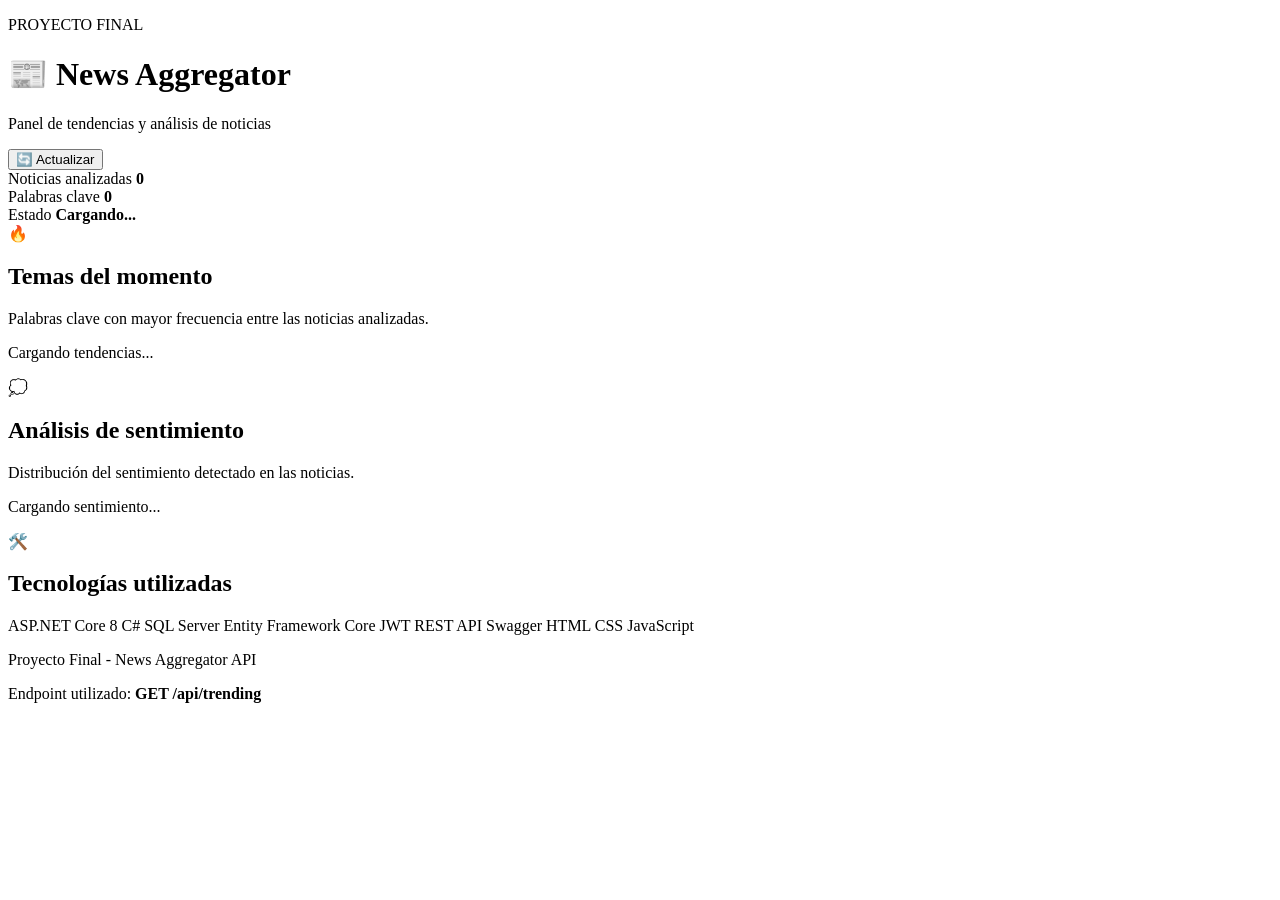
==== Proyecto_Final/Proyecto_Final/wwwroot/index.html @ 631c3162 "Implementar widget de tendencias" ====
﻿<!DOCTYPE html>
<html lang="es">
<head>
    <meta charset="UTF-8">
    <meta name="viewport" content="width=device-width, initial-scale=1.0">

    <title>Proyecto Final - Tendencias</title>

    <link rel="stylesheet" href="/css/style.css">
</head>

<body>

    <main class="container">

        <header class="header">
            <div>
                <p class="eyebrow">PROYECTO FINAL</p>
                <h1>📰 News Aggregator</h1>
                <p>Panel de tendencias y análisis de noticias</p>
            </div>

            <button id="refreshButton" class="refresh-button">
                🔄 Actualizar
            </button>
        </header>

        <section class="summary-grid">

            <div class="summary-card">
                <span class="summary-title">Noticias analizadas</span>
                <strong id="totalItems">0</strong>
            </div>

            <div class="summary-card">
                <span class="summary-title">Palabras clave</span>
                <strong id="totalKeywords">0</strong>
            </div>

            <div class="summary-card">
                <span class="summary-title">Estado</span>
                <strong id="status">Cargando...</strong>
            </div>

        </section>

        <section class="dashboard">

            <div class="card">
                <div class="card-title">
                    <div>
                        <span class="icon">🔥</span>
                        <h2>Temas del momento</h2>
                    </div>
                </div>

                <p class="description">
                    Palabras clave con mayor frecuencia entre las noticias analizadas.
                </p>

                <div id="keywordsContainer">
                    <p class="loading">Cargando tendencias...</p>
                </div>
            </div>

            <div class="card">
                <div class="card-title">
                    <div>
                        <span class="icon">💭</span>
                        <h2>Análisis de sentimiento</h2>
                    </div>
                </div>

                <p class="description">
                    Distribución del sentimiento detectado en las noticias.
                </p>

                <div id="sentimentContainer">
                    <p class="loading">Cargando sentimiento...</p>
                </div>
            </div>

        </section>

        <section class="card technologies">

            <div class="card-title">
                <div>
                    <span class="icon">🛠️</span>
                    <h2>Tecnologías utilizadas</h2>
                </div>
            </div>

            <div class="tech-list">
                <span>ASP.NET Core 8</span>
                <span>C#</span>
                <span>SQL Server</span>
                <span>Entity Framework Core</span>
                <span>JWT</span>
                <span>REST API</span>
                <span>Swagger</span>
                <span>HTML</span>
                <span>CSS</span>
                <span>JavaScript</span>
            </div>

        </section>

        <footer>
            <p>Proyecto Final - News Aggregator API</p>
            <p>Endpoint utilizado: <strong>GET /api/trending</strong></p>
        </footer>

    </main>

    <script src="/js/trending.js"></script>

</body>
</html>
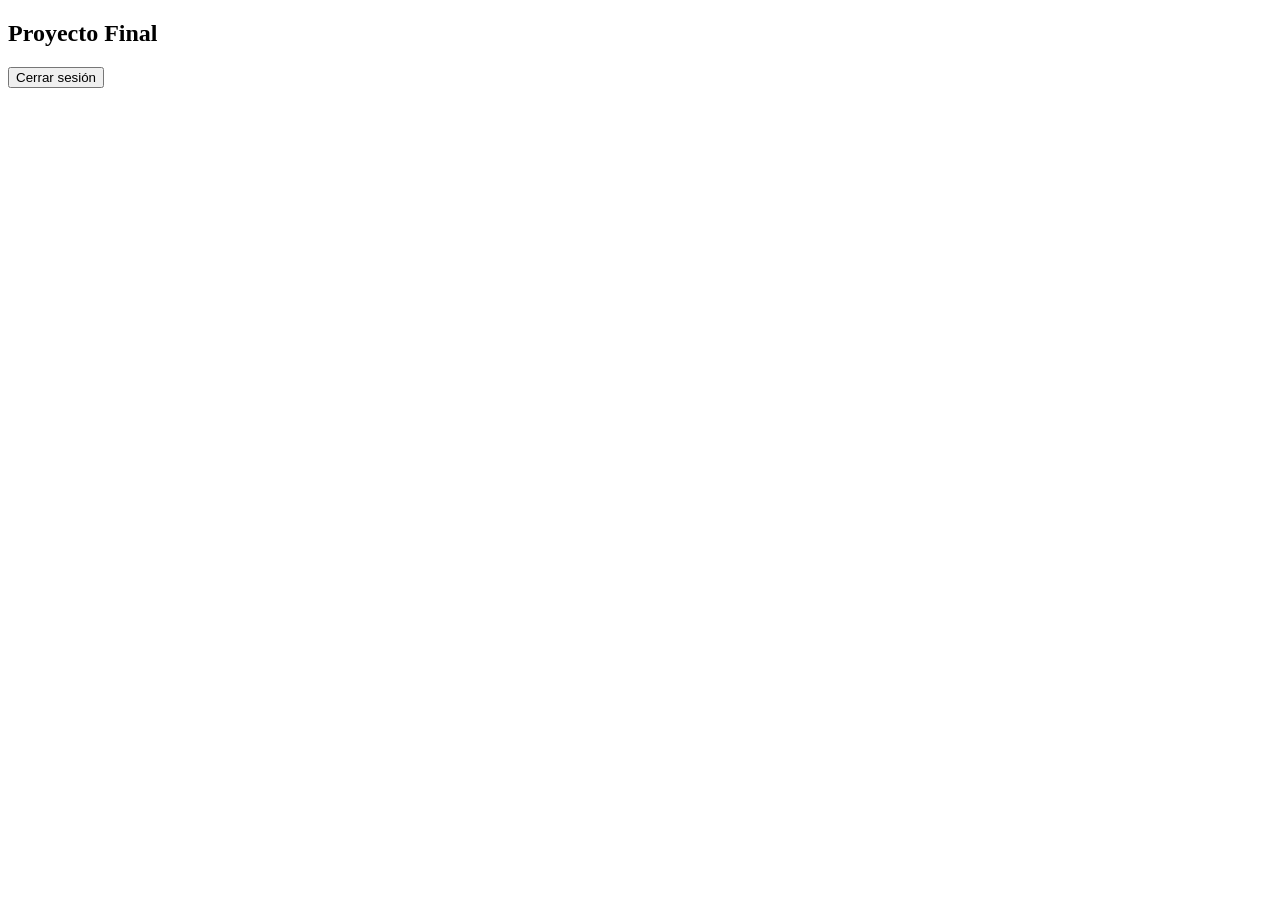
==== commit 03cb1355: "parte lucas Login + Landing Page" ====
--- a/Proyecto_Final/Proyecto_Final/wwwroot/index.html
+++ b/Proyecto_Final/Proyecto_Final/wwwroot/index.html
@@ -1,119 +1,68 @@
 ﻿<!DOCTYPE html>
 <html lang="es">
+
 <head>
-    <meta charset="UTF-8">
-    <meta name="viewport" content="width=device-width, initial-scale=1.0">
 
-    <title>Proyecto Final - Tendencias</title>
+<meta charset="UTF-8">
 
-    <link rel="stylesheet" href="/css/style.css">
+<meta name="viewport" content="width=device-width,initial-scale=1.0">
+
+<title>Noticias</title>
+
+<link rel="stylesheet" href="css/styles.css">
+
 </head>
 
 <body>
 
-    <main class="container">
+<header>
 
-        <header class="header">
-            <div>
-                <p class="eyebrow">PROYECTO FINAL</p>
-                <h1>📰 News Aggregator</h1>
-                <p>Panel de tendencias y análisis de noticias</p>
-            </div>
+<nav>
 
-            <button id="refreshButton" class="refresh-button">
-                🔄 Actualizar
-            </button>
-        </header>
+<h1>Proyecto Final</h1>
 
-        <section class="summary-grid">
+<div>
 
-            <div class="summary-card">
-                <span class="summary-title">Noticias analizadas</span>
-                <strong id="totalItems">0</strong>
-            </div>
+<span id="usuario"></span>
 
-            <div class="summary-card">
-                <span class="summary-title">Palabras clave</span>
-                <strong id="totalKeywords">0</strong>
-            </div>
+<button id="logout">
 
-            <div class="summary-card">
-                <span class="summary-title">Estado</span>
-                <strong id="status">Cargando...</strong>
-            </div>
+Cerrar sesión
 
-        </section>
+</button>
 
-        <section class="dashboard">
+</div>
 
-            <div class="card">
-                <div class="card-title">
-                    <div>
-                        <span class="icon">🔥</span>
-                        <h2>Temas del momento</h2>
-                    </div>
-                </div>
+</nav>
 
-                <p class="description">
-                    Palabras clave con mayor frecuencia entre las noticias analizadas.
-                </p>
+</header>
 
-                <div id="keywordsContainer">
-                    <p class="loading">Cargando tendencias...</p>
-                </div>
-            </div>
+<div id="adminPanel" style="display:none;">
 
-            <div class="card">
-                <div class="card-title">
-                    <div>
-                        <span class="icon">💭</span>
-                        <h2>Análisis de sentimiento</h2>
-                    </div>
-                </div>
+<h2>Agregar Fuente</h2>
 
-                <p class="description">
-                    Distribución del sentimiento detectado en las noticias.
-                </p>
+<input id="sourceName" placeholder="Nombre">
 
-                <div id="sentimentContainer">
-                    <p class="loading">Cargando sentimiento...</p>
-                </div>
-            </div>
+<input id="sourceUrl" placeholder="URL">
 
-        </section>
+<input id="sourceDescription" placeholder="Descripción">
 
-        <section class="card technologies">
+<input id="componentType" placeholder="Component Type">
 
-            <div class="card-title">
-                <div>
-                    <span class="icon">🛠️</span>
-                    <h2>Tecnologías utilizadas</h2>
-                </div>
-            </div>
+<label>
 
-            <div class="tech-list">
-                <span>ASP.NET Core 8</span>
-                <span>C#</span>
-                <span>SQL Server</span>
-                <span>Entity Framework Core</span>
-                <span>JWT</span>
-                <span>REST API</span>
-                <span>Swagger</span>
-                <span>HTML</span>
-                <span>CSS</span>
-                <span>JavaScript</span>
-            </div>
+<input type="checkbox" id="requiresSecret">
 
-        </section>
+Requiere Secret
 
-        <footer>
-            <p>Proyecto Final - News Aggregator API</p>
-            <p>Endpoint utilizado: <strong>GET /api/trending</strong></p>
-        </footer>
+</label>
 
-    </main>
+<input id="secretKeyName" placeholder="Secret Key Name">
 
-    <script src="/js/trending.js"></script>
+<button id="btnFuente">
 
-</body>
-</html>+Agregar Fuente
+
+</button>
+
+</div>
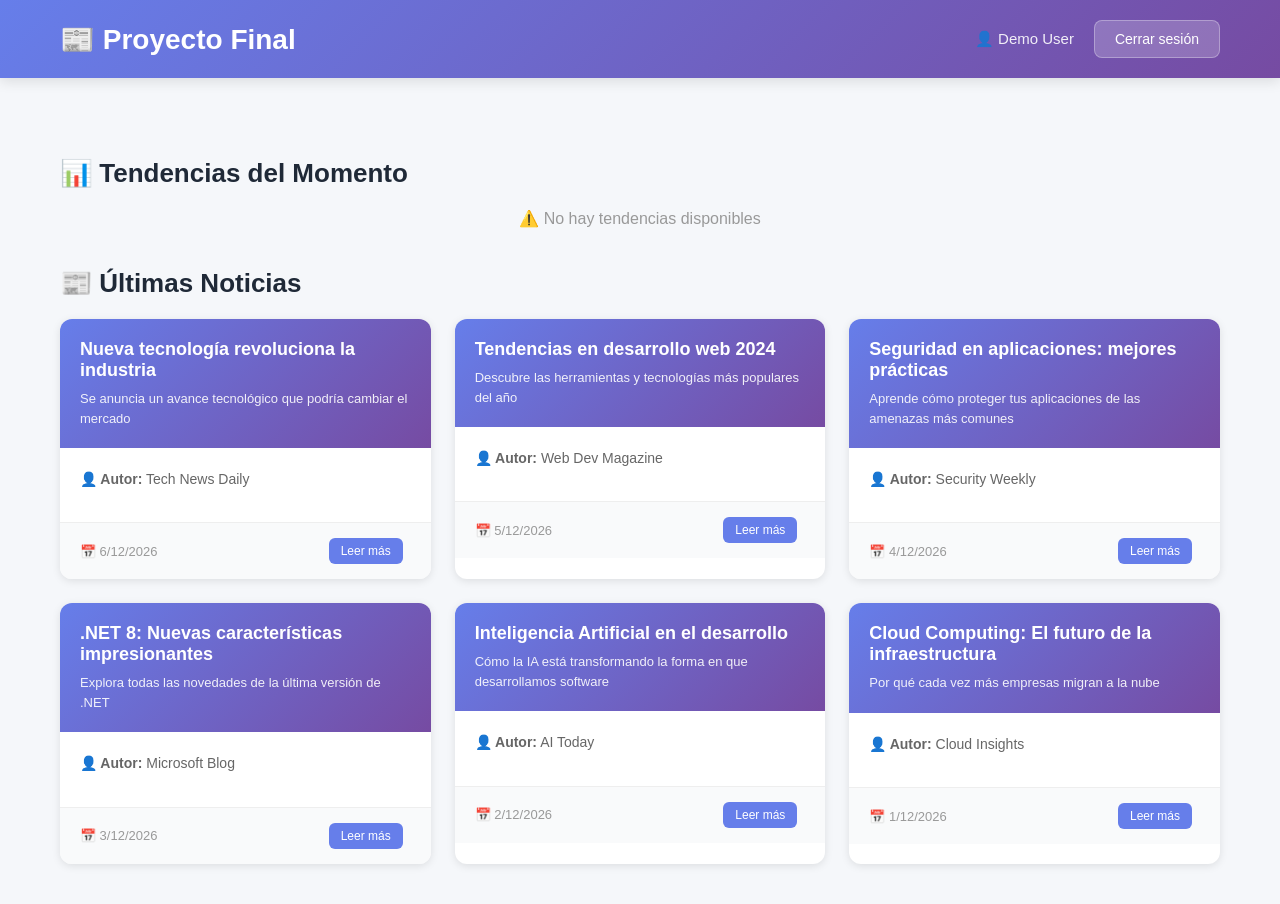
==== commit 3602bf7a: "partefinal1 Prueba2" ====
--- a/Proyecto_Final/Proyecto_Final/wwwroot/index.html
+++ b/Proyecto_Final/Proyecto_Final/wwwroot/index.html
@@ -2,67 +2,552 @@
 <html lang="es">
 
 <head>
-
-<meta charset="UTF-8">
-
-<meta name="viewport" content="width=device-width,initial-scale=1.0">
-
-<title>Noticias</title>
-
-<link rel="stylesheet" href="css/styles.css">
-
+    <meta charset="UTF-8">
+    <meta name="viewport" content="width=device-width, initial-scale=1.0">
+    <title>Noticias - Proyecto Final</title>
+    <link rel="stylesheet" href="css/styles.css">
+    <style>
+        * {
+            margin: 0;
+            padding: 0;
+            box-sizing: border-box;
+        }
+
+        body {
+            font-family: 'Segoe UI', Tahoma, Geneva, Verdana, sans-serif;
+            background: #f5f7fa;
+            color: #333;
+        }
+
+        header {
+            background: linear-gradient(135deg, #667eea 0%, #764ba2 100%);
+            color: white;
+            padding: 20px 0;
+            box-shadow: 0 4px 12px rgba(0, 0, 0, 0.1);
+            position: sticky;
+            top: 0;
+            z-index: 100;
+        }
+
+        nav {
+            max-width: 1200px;
+            margin: 0 auto;
+            display: flex;
+            justify-content: space-between;
+            align-items: center;
+            padding: 0 20px;
+        }
+
+        nav h1 {
+            font-size: 28px;
+            font-weight: 700;
+        }
+
+        nav > div {
+            display: flex;
+            align-items: center;
+            gap: 20px;
+        }
+
+        #usuario {
+            font-size: 15px;
+            opacity: 0.9;
+        }
+
+        #logout {
+            background: rgba(255, 255, 255, 0.2);
+            border: 1px solid rgba(255, 255, 255, 0.3);
+            color: white;
+            padding: 10px 20px;
+            border-radius: 8px;
+            cursor: pointer;
+            font-size: 14px;
+            transition: all 0.3s ease;
+        }
+
+        #logout:hover {
+            background: rgba(255, 255, 255, 0.3);
+        }
+
+        .container {
+            max-width: 1200px;
+            margin: 0 auto;
+            padding: 40px 20px;
+        }
+
+        .admin-section {
+            background: white;
+            padding: 30px;
+            border-radius: 12px;
+            margin-bottom: 40px;
+            box-shadow: 0 2px 8px rgba(0, 0, 0, 0.1);
+        }
+
+        .admin-section h2 {
+            margin-bottom: 20px;
+            color: #667eea;
+            font-size: 22px;
+        }
+
+        .form-group {
+            margin-bottom: 15px;
+        }
+
+        .form-group input,
+        .form-group label {
+            display: block;
+            width: 100%;
+            padding: 12px;
+            border: 1px solid #ddd;
+            border-radius: 8px;
+            font-size: 14px;
+        }
+
+        .form-group input {
+            margin-bottom: 10px;
+        }
+
+        .form-group label {
+            display: flex;
+            align-items: center;
+            gap: 10px;
+            padding: 0;
+            cursor: pointer;
+        }
+
+        .form-group input[type="checkbox"] {
+            width: auto;
+            margin: 0;
+        }
+
+        #btnFuente {
+            background: linear-gradient(135deg, #667eea 0%, #764ba2 100%);
+            color: white;
+            padding: 12px 30px;
+            border: none;
+            border-radius: 8px;
+            cursor: pointer;
+            font-size: 15px;
+            font-weight: 600;
+            transition: all 0.3s ease;
+            width: 100%;
+        }
+
+        #btnFuente:hover {
+            transform: translateY(-2px);
+            box-shadow: 0 5px 15px rgba(102, 126, 234, 0.3);
+        }
+
+        #btnConfig {
+            display: inline-block;
+            background: #667eea;
+            color: white;
+            padding: 12px 30px;
+            border-radius: 8px;
+            text-decoration: none;
+            font-weight: 600;
+            transition: all 0.3s ease;
+            margin-top: 20px;
+        }
+
+        #btnConfig:hover {
+            background: #764ba2;
+            transform: translateY(-2px);
+        }
+
+        .users-section {
+            margin-top: 30px;
+            padding-top: 30px;
+            border-top: 2px solid #eee;
+        }
+
+        .users-section h3 {
+            margin-bottom: 20px;
+            color: #1f2937;
+            font-size: 18px;
+        }
+
+        .users-dropdown {
+            display: flex;
+            gap: 10px;
+            flex-wrap: wrap;
+            align-items: center;
+        }
+
+        .users-dropdown select {
+            flex: 1;
+            min-width: 250px;
+            padding: 12px;
+            border: 2px solid #ddd;
+            border-radius: 8px;
+            font-size: 14px;
+            background: white;
+            cursor: pointer;
+            transition: all 0.3s ease;
+        }
+
+        .users-dropdown select:hover {
+            border-color: #667eea;
+        }
+
+        .users-dropdown select:focus {
+            outline: none;
+            border-color: #667eea;
+            box-shadow: 0 0 0 4px rgba(102, 126, 234, 0.1);
+        }
+
+        .users-list {
+            margin-top: 20px;
+            display: grid;
+            grid-template-columns: repeat(auto-fill, minmax(300px, 1fr));
+            gap: 15px;
+        }
+
+        .user-card {
+            background: linear-gradient(135deg, #f3f4f6 0%, #e5e7eb 100%);
+            padding: 15px;
+            border-radius: 8px;
+            border-left: 4px solid #667eea;
+            transition: all 0.3s ease;
+        }
+
+        .user-card:hover {
+            box-shadow: 0 4px 12px rgba(0, 0, 0, 0.1);
+            transform: translateY(-2px);
+        }
+
+        .user-name {
+            font-weight: 600;
+            color: #1f2937;
+            font-size: 15px;
+            margin-bottom: 5px;
+        }
+
+        .user-email {
+            color: #6b7280;
+            font-size: 13px;
+            margin-bottom: 10px;
+        }
+
+        .user-roles {
+            display: flex;
+            gap: 8px;
+            flex-wrap: wrap;
+            margin-bottom: 12px;
+        }
+
+        .role-badge {
+            display: inline-block;
+            background: #667eea;
+            color: white;
+            padding: 4px 10px;
+            border-radius: 20px;
+            font-size: 12px;
+            font-weight: 600;
+        }
+
+        .role-badge.admin {
+            background: #dc2626;
+        }
+
+        .role-badge.editor {
+            background: #f59e0b;
+        }
+
+        .role-badge.user {
+            background: #10b981;
+        }
+
+        .user-actions {
+            display: flex;
+            gap: 8px;
+        }
+
+        .btn-small {
+            flex: 1;
+            padding: 8px 12px;
+            border: none;
+            border-radius: 6px;
+            font-size: 12px;
+            font-weight: 600;
+            cursor: pointer;
+            transition: all 0.3s ease;
+        }
+
+        .btn-assign {
+            background: #10b981;
+            color: white;
+        }
+
+        .btn-assign:hover {
+            background: #059669;
+            transform: translateY(-1px);
+        }
+
+        .btn-remove {
+            background: #ef4444;
+            color: white;
+        }
+
+        .btn-remove:hover {
+            background: #dc2626;
+            transform: translateY(-1px);
+        }
+
+        hr {
+            margin: 30px 0;
+            border: none;
+            border-top: 1px solid #eee;
+        }
+
+        .items-section {
+            margin-top: 40px;
+        }
+
+        .items-section h2 {
+            margin-bottom: 20px;
+            color: #1f2937;
+            font-size: 26px;
+        }
+
+        .items-grid {
+            display: grid;
+            grid-template-columns: repeat(auto-fill, minmax(320px, 1fr));
+            gap: 24px;
+        }
+
+        .item-card {
+            background: white;
+            border-radius: 12px;
+            overflow: hidden;
+            box-shadow: 0 2px 8px rgba(0, 0, 0, 0.1);
+            transition: all 0.3s ease;
+            cursor: pointer;
+        }
+
+        .item-card:hover {
+            transform: translateY(-4px);
+            box-shadow: 0 8px 20px rgba(0, 0, 0, 0.15);
+        }
+
+        .item-header {
+            background: linear-gradient(135deg, #667eea 0%, #764ba2 100%);
+            padding: 20px;
+            color: white;
+        }
+
+        .item-header h3 {
+            font-size: 18px;
+            margin-bottom: 8px;
+        }
+
+        .item-header p {
+            font-size: 13px;
+            opacity: 0.9;
+            line-height: 1.5;
+        }
+
+        .item-body {
+            padding: 20px;
+        }
+
+        .item-body p {
+            font-size: 14px;
+            line-height: 1.6;
+            color: #666;
+            margin-bottom: 12px;
+        }
+
+        .item-footer {
+            display: flex;
+            justify-content: space-between;
+            align-items: center;
+            padding: 15px 20px;
+            border-top: 1px solid #eee;
+            background: #f9fafb;
+            font-size: 13px;
+            color: #999;
+        }
+
+        .empty-state {
+            text-align: center;
+            padding: 60px 20px;
+            color: #999;
+        }
+
+        .empty-state p {
+            font-size: 16px;
+            margin-bottom: 10px;
+        }
+
+        .back-to-login {
+            display: inline-block;
+            margin-top: 20px;
+            background: #667eea;
+            color: white;
+            padding: 10px 20px;
+            border-radius: 8px;
+            text-decoration: none;
+            font-size: 14px;
+            transition: all 0.3s ease;
+        }
+
+        .back-to-login:hover {
+            background: #764ba2;
+        }
+
+        .trending-grid {
+            display: grid;
+            grid-template-columns: repeat(auto-fill, minmax(200px, 1fr));
+            gap: 16px;
+            margin-bottom: 40px;
+        }
+
+        .trending-card {
+            background: linear-gradient(135deg, #667eea 0%, #764ba2 100%);
+            color: white;
+            padding: 20px;
+            border-radius: 12px;
+            box-shadow: 0 2px 8px rgba(0, 0, 0, 0.1);
+            transition: all 0.3s ease;
+            text-align: center;
+        }
+
+        .trending-card:hover {
+            transform: translateY(-4px);
+            box-shadow: 0 8px 20px rgba(102, 126, 234, 0.3);
+        }
+
+        .trending-keyword {
+            font-size: 18px;
+            font-weight: 700;
+            margin-bottom: 12px;
+        }
+
+        .trending-count {
+            font-size: 28px;
+            font-weight: 700;
+            margin-bottom: 8px;
+        }
+
+        .trending-sentiment {
+            font-size: 12px;
+            opacity: 0.9;
+            padding-top: 12px;
+            border-top: 1px solid rgba(255, 255, 255, 0.2);
+        }
+
+        .sentiment-positive {
+            color: #4ade80;
+        }
+
+        .sentiment-neutral {
+            color: #fbbf24;
+        }
+
+        .sentiment-negative {
+            color: #f87171;
+        }
+
+        @media (max-width: 768px) {
+            nav {
+                flex-direction: column;
+                gap: 15px;
+            }
+
+            .items-grid {
+                grid-template-columns: 1fr;
+            }
+
+            .trending-grid {
+                grid-template-columns: repeat(2, 1fr);
+            }
+
+            .admin-section {
+                padding: 20px;
+            }
+        }
+    </style>
 </head>
 
 <body>
-
-<header>
-
-<nav>
-
-<h1>Proyecto Final</h1>
-
-<div>
-
-<span id="usuario"></span>
-
-<button id="logout">
-
-Cerrar sesión
-
-</button>
-
-</div>
-
-</nav>
-
-</header>
-
-<div id="adminPanel" style="display:none;">
-
-<h2>Agregar Fuente</h2>
-
-<input id="sourceName" placeholder="Nombre">
-
-<input id="sourceUrl" placeholder="URL">
-
-<input id="sourceDescription" placeholder="Descripción">
-
-<input id="componentType" placeholder="Component Type">
-
-<label>
-
-<input type="checkbox" id="requiresSecret">
-
-Requiere Secret
-
-</label>
-
-<input id="secretKeyName" placeholder="Secret Key Name">
-
-<button id="btnFuente">
-
-Agregar Fuente
-
-</button>
-
-</div>+    <header>
+        <nav>
+            <h1>📰 Proyecto Final</h1>
+            <div>
+                <span id="usuario">👤 Demo User</span>
+                <button id="logout">Cerrar sesión</button>
+            </div>
+        </nav>
+    </header>
+
+    <div class="container">
+        <div id="adminPanel" class="admin-section" style="display: none;">
+            <h2>⚙️ Agregar Nueva Fuente</h2>
+            
+            <div class="form-group">
+                <input id="sourceName" placeholder="Nombre de la fuente" type="text">
+            </div>
+
+            <div class="form-group">
+                <input id="sourceUrl" placeholder="URL de la fuente" type="url">
+            </div>
+
+            <div class="form-group">
+                <input id="sourceDescription" placeholder="Descripción" type="text">
+            </div>
+
+            <div class="form-group">
+                <input id="componentType" placeholder="Tipo de componente" type="text">
+            </div>
+
+            <div class="form-group">
+                <label>
+                    <input type="checkbox" id="requiresSecret">
+                    Requiere Secret (API Key)
+                </label>
+            </div>
+
+            <div class="form-group">
+                <input id="secretKeyName" placeholder="Nombre de la Secret Key" type="text">
+            </div>
+
+            <button id="btnFuente">➕ Agregar Fuente</button>
+
+            <a href="config.html" id="btnConfig">⚙️ Ir a Configuración de Admin</a>
+
+            <div class="users-section">
+                <h3>👥 Gestión Rápida de Usuarios</h3>
+                <div class="users-dropdown">
+                    <select id="selectUserQuick">
+                        <option value="">-- Selecciona un usuario --</option>
+                    </select>
+                    <button id="btnRefreshUsers" style="padding: 12px 20px; background: #667eea; color: white; border: none; border-radius: 8px; cursor: pointer; font-weight: 600;">
+                        🔄 Actualizar
+                    </button>
+                </div>
+                <div id="usersList" class="users-list"></div>
+            </div>
+        </div>
+
+        <div class="items-section">
+            <h2>📊 Tendencias del Momento</h2>
+            <div id="trendingContainer" class="trending-grid"></div>
+        </div>
+
+        <div class="items-section">
+            <h2>📰 Últimas Noticias</h2>
+            <div id="itemsContainer" class="items-grid"></div>
+        </div>
+
+        <div id="backToLogin" style="display: none; text-align: center; margin-top: 40px;">
+            <a href="login.html" class="back-to-login">← Volver al Login</a>
+        </div>
+    </div>
+
+    <script src="js/api.js"></script>
+    <script src="js/auth.js"></script>
+    <script src="js/landing.js"></script>
+</body>
+
+</html>
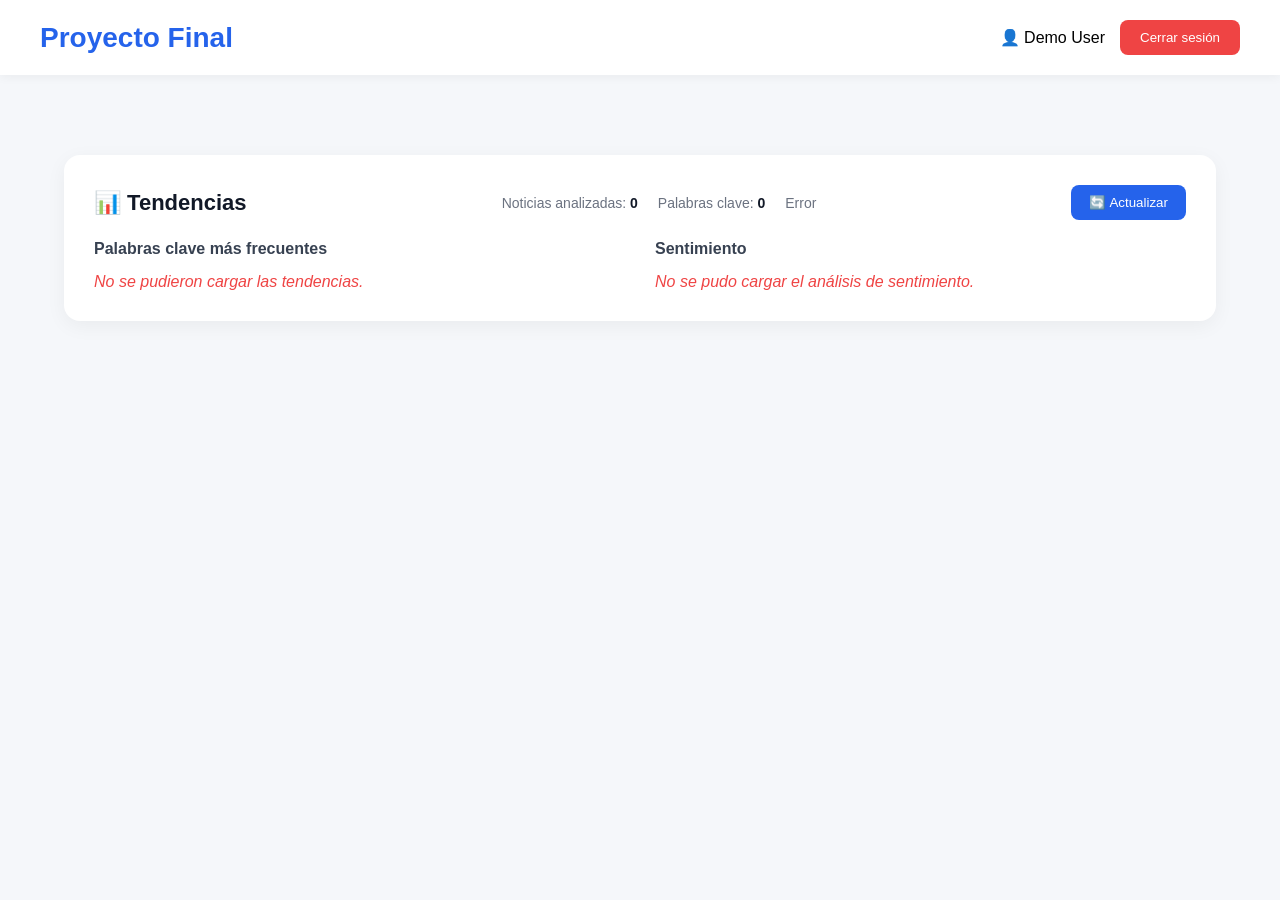
==== commit 607d8fe3: "fix: corregir bugs criticos de frontend que impedian el uso de la app - api.js apuntaba a https://lo" ====
--- a/Proyecto_Final/Proyecto_Final/wwwroot/index.html
+++ b/Proyecto_Final/Proyecto_Final/wwwroot/index.html
@@ -2,552 +2,133 @@
 <html lang="es">
 
 <head>
-    <meta charset="UTF-8">
-    <meta name="viewport" content="width=device-width, initial-scale=1.0">
-    <title>Noticias - Proyecto Final</title>
-    <link rel="stylesheet" href="css/styles.css">
-    <style>
-        * {
-            margin: 0;
-            padding: 0;
-            box-sizing: border-box;
-        }
 
-        body {
-            font-family: 'Segoe UI', Tahoma, Geneva, Verdana, sans-serif;
-            background: #f5f7fa;
-            color: #333;
-        }
+<meta charset="UTF-8">
 
-        header {
-            background: linear-gradient(135deg, #667eea 0%, #764ba2 100%);
-            color: white;
-            padding: 20px 0;
-            box-shadow: 0 4px 12px rgba(0, 0, 0, 0.1);
-            position: sticky;
-            top: 0;
-            z-index: 100;
-        }
+<meta name="viewport" content="width=device-width,initial-scale=1.0">
 
-        nav {
-            max-width: 1200px;
-            margin: 0 auto;
-            display: flex;
-            justify-content: space-between;
-            align-items: center;
-            padding: 0 20px;
-        }
+<title>Noticias</title>
 
-        nav h1 {
-            font-size: 28px;
-            font-weight: 700;
-        }
+<link rel="stylesheet" href="css/style.css">
 
-        nav > div {
-            display: flex;
-            align-items: center;
-            gap: 20px;
-        }
-
-        #usuario {
-            font-size: 15px;
-            opacity: 0.9;
-        }
-
-        #logout {
-            background: rgba(255, 255, 255, 0.2);
-            border: 1px solid rgba(255, 255, 255, 0.3);
-            color: white;
-            padding: 10px 20px;
-            border-radius: 8px;
-            cursor: pointer;
-            font-size: 14px;
-            transition: all 0.3s ease;
-        }
-
-        #logout:hover {
-            background: rgba(255, 255, 255, 0.3);
-        }
-
-        .container {
-            max-width: 1200px;
-            margin: 0 auto;
-            padding: 40px 20px;
-        }
-
-        .admin-section {
-            background: white;
-            padding: 30px;
-            border-radius: 12px;
-            margin-bottom: 40px;
-            box-shadow: 0 2px 8px rgba(0, 0, 0, 0.1);
-        }
-
-        .admin-section h2 {
-            margin-bottom: 20px;
-            color: #667eea;
-            font-size: 22px;
-        }
-
-        .form-group {
-            margin-bottom: 15px;
-        }
-
-        .form-group input,
-        .form-group label {
-            display: block;
-            width: 100%;
-            padding: 12px;
-            border: 1px solid #ddd;
-            border-radius: 8px;
-            font-size: 14px;
-        }
-
-        .form-group input {
-            margin-bottom: 10px;
-        }
-
-        .form-group label {
-            display: flex;
-            align-items: center;
-            gap: 10px;
-            padding: 0;
-            cursor: pointer;
-        }
-
-        .form-group input[type="checkbox"] {
-            width: auto;
-            margin: 0;
-        }
-
-        #btnFuente {
-            background: linear-gradient(135deg, #667eea 0%, #764ba2 100%);
-            color: white;
-            padding: 12px 30px;
-            border: none;
-            border-radius: 8px;
-            cursor: pointer;
-            font-size: 15px;
-            font-weight: 600;
-            transition: all 0.3s ease;
-            width: 100%;
-        }
-
-        #btnFuente:hover {
-            transform: translateY(-2px);
-            box-shadow: 0 5px 15px rgba(102, 126, 234, 0.3);
-        }
-
-        #btnConfig {
-            display: inline-block;
-            background: #667eea;
-            color: white;
-            padding: 12px 30px;
-            border-radius: 8px;
-            text-decoration: none;
-            font-weight: 600;
-            transition: all 0.3s ease;
-            margin-top: 20px;
-        }
-
-        #btnConfig:hover {
-            background: #764ba2;
-            transform: translateY(-2px);
-        }
-
-        .users-section {
-            margin-top: 30px;
-            padding-top: 30px;
-            border-top: 2px solid #eee;
-        }
-
-        .users-section h3 {
-            margin-bottom: 20px;
-            color: #1f2937;
-            font-size: 18px;
-        }
-
-        .users-dropdown {
-            display: flex;
-            gap: 10px;
-            flex-wrap: wrap;
-            align-items: center;
-        }
-
-        .users-dropdown select {
-            flex: 1;
-            min-width: 250px;
-            padding: 12px;
-            border: 2px solid #ddd;
-            border-radius: 8px;
-            font-size: 14px;
-            background: white;
-            cursor: pointer;
-            transition: all 0.3s ease;
-        }
-
-        .users-dropdown select:hover {
-            border-color: #667eea;
-        }
-
-        .users-dropdown select:focus {
-            outline: none;
-            border-color: #667eea;
-            box-shadow: 0 0 0 4px rgba(102, 126, 234, 0.1);
-        }
-
-        .users-list {
-            margin-top: 20px;
-            display: grid;
-            grid-template-columns: repeat(auto-fill, minmax(300px, 1fr));
-            gap: 15px;
-        }
-
-        .user-card {
-            background: linear-gradient(135deg, #f3f4f6 0%, #e5e7eb 100%);
-            padding: 15px;
-            border-radius: 8px;
-            border-left: 4px solid #667eea;
-            transition: all 0.3s ease;
-        }
-
-        .user-card:hover {
-            box-shadow: 0 4px 12px rgba(0, 0, 0, 0.1);
-            transform: translateY(-2px);
-        }
-
-        .user-name {
-            font-weight: 600;
-            color: #1f2937;
-            font-size: 15px;
-            margin-bottom: 5px;
-        }
-
-        .user-email {
-            color: #6b7280;
-            font-size: 13px;
-            margin-bottom: 10px;
-        }
-
-        .user-roles {
-            display: flex;
-            gap: 8px;
-            flex-wrap: wrap;
-            margin-bottom: 12px;
-        }
-
-        .role-badge {
-            display: inline-block;
-            background: #667eea;
-            color: white;
-            padding: 4px 10px;
-            border-radius: 20px;
-            font-size: 12px;
-            font-weight: 600;
-        }
-
-        .role-badge.admin {
-            background: #dc2626;
-        }
-
-        .role-badge.editor {
-            background: #f59e0b;
-        }
-
-        .role-badge.user {
-            background: #10b981;
-        }
-
-        .user-actions {
-            display: flex;
-            gap: 8px;
-        }
-
-        .btn-small {
-            flex: 1;
-            padding: 8px 12px;
-            border: none;
-            border-radius: 6px;
-            font-size: 12px;
-            font-weight: 600;
-            cursor: pointer;
-            transition: all 0.3s ease;
-        }
-
-        .btn-assign {
-            background: #10b981;
-            color: white;
-        }
-
-        .btn-assign:hover {
-            background: #059669;
-            transform: translateY(-1px);
-        }
-
-        .btn-remove {
-            background: #ef4444;
-            color: white;
-        }
-
-        .btn-remove:hover {
-            background: #dc2626;
-            transform: translateY(-1px);
-        }
-
-        hr {
-            margin: 30px 0;
-            border: none;
-            border-top: 1px solid #eee;
-        }
-
-        .items-section {
-            margin-top: 40px;
-        }
-
-        .items-section h2 {
-            margin-bottom: 20px;
-            color: #1f2937;
-            font-size: 26px;
-        }
-
-        .items-grid {
-            display: grid;
-            grid-template-columns: repeat(auto-fill, minmax(320px, 1fr));
-            gap: 24px;
-        }
-
-        .item-card {
-            background: white;
-            border-radius: 12px;
-            overflow: hidden;
-            box-shadow: 0 2px 8px rgba(0, 0, 0, 0.1);
-            transition: all 0.3s ease;
-            cursor: pointer;
-        }
-
-        .item-card:hover {
-            transform: translateY(-4px);
-            box-shadow: 0 8px 20px rgba(0, 0, 0, 0.15);
-        }
-
-        .item-header {
-            background: linear-gradient(135deg, #667eea 0%, #764ba2 100%);
-            padding: 20px;
-            color: white;
-        }
-
-        .item-header h3 {
-            font-size: 18px;
-            margin-bottom: 8px;
-        }
-
-        .item-header p {
-            font-size: 13px;
-            opacity: 0.9;
-            line-height: 1.5;
-        }
-
-        .item-body {
-            padding: 20px;
-        }
-
-        .item-body p {
-            font-size: 14px;
-            line-height: 1.6;
-            color: #666;
-            margin-bottom: 12px;
-        }
-
-        .item-footer {
-            display: flex;
-            justify-content: space-between;
-            align-items: center;
-            padding: 15px 20px;
-            border-top: 1px solid #eee;
-            background: #f9fafb;
-            font-size: 13px;
-            color: #999;
-        }
-
-        .empty-state {
-            text-align: center;
-            padding: 60px 20px;
-            color: #999;
-        }
-
-        .empty-state p {
-            font-size: 16px;
-            margin-bottom: 10px;
-        }
-
-        .back-to-login {
-            display: inline-block;
-            margin-top: 20px;
-            background: #667eea;
-            color: white;
-            padding: 10px 20px;
-            border-radius: 8px;
-            text-decoration: none;
-            font-size: 14px;
-            transition: all 0.3s ease;
-        }
-
-        .back-to-login:hover {
-            background: #764ba2;
-        }
-
-        .trending-grid {
-            display: grid;
-            grid-template-columns: repeat(auto-fill, minmax(200px, 1fr));
-            gap: 16px;
-            margin-bottom: 40px;
-        }
-
-        .trending-card {
-            background: linear-gradient(135deg, #667eea 0%, #764ba2 100%);
-            color: white;
-            padding: 20px;
-            border-radius: 12px;
-            box-shadow: 0 2px 8px rgba(0, 0, 0, 0.1);
-            transition: all 0.3s ease;
-            text-align: center;
-        }
-
-        .trending-card:hover {
-            transform: translateY(-4px);
-            box-shadow: 0 8px 20px rgba(102, 126, 234, 0.3);
-        }
-
-        .trending-keyword {
-            font-size: 18px;
-            font-weight: 700;
-            margin-bottom: 12px;
-        }
-
-        .trending-count {
-            font-size: 28px;
-            font-weight: 700;
-            margin-bottom: 8px;
-        }
-
-        .trending-sentiment {
-            font-size: 12px;
-            opacity: 0.9;
-            padding-top: 12px;
-            border-top: 1px solid rgba(255, 255, 255, 0.2);
-        }
-
-        .sentiment-positive {
-            color: #4ade80;
-        }
-
-        .sentiment-neutral {
-            color: #fbbf24;
-        }
-
-        .sentiment-negative {
-            color: #f87171;
-        }
-
-        @media (max-width: 768px) {
-            nav {
-                flex-direction: column;
-                gap: 15px;
-            }
-
-            .items-grid {
-                grid-template-columns: 1fr;
-            }
-
-            .trending-grid {
-                grid-template-columns: repeat(2, 1fr);
-            }
-
-            .admin-section {
-                padding: 20px;
-            }
-        }
-    </style>
 </head>
 
 <body>
-    <header>
-        <nav>
-            <h1>📰 Proyecto Final</h1>
-            <div>
-                <span id="usuario">👤 Demo User</span>
-                <button id="logout">Cerrar sesión</button>
-            </div>
-        </nav>
-    </header>
 
-    <div class="container">
-        <div id="adminPanel" class="admin-section" style="display: none;">
-            <h2>⚙️ Agregar Nueva Fuente</h2>
-            
-            <div class="form-group">
-                <input id="sourceName" placeholder="Nombre de la fuente" type="text">
-            </div>
+<header>
 
-            <div class="form-group">
-                <input id="sourceUrl" placeholder="URL de la fuente" type="url">
-            </div>
+<nav>
 
-            <div class="form-group">
-                <input id="sourceDescription" placeholder="Descripción" type="text">
-            </div>
+<h1>Proyecto Final</h1>
 
-            <div class="form-group">
-                <input id="componentType" placeholder="Tipo de componente" type="text">
-            </div>
+<div>
 
-            <div class="form-group">
-                <label>
-                    <input type="checkbox" id="requiresSecret">
-                    Requiere Secret (API Key)
-                </label>
-            </div>
+<span id="usuario"></span>
 
-            <div class="form-group">
-                <input id="secretKeyName" placeholder="Nombre de la Secret Key" type="text">
-            </div>
+<button id="logout">
 
-            <button id="btnFuente">➕ Agregar Fuente</button>
+Cerrar sesión
 
-            <a href="config.html" id="btnConfig">⚙️ Ir a Configuración de Admin</a>
+</button>
 
-            <div class="users-section">
-                <h3>👥 Gestión Rápida de Usuarios</h3>
-                <div class="users-dropdown">
-                    <select id="selectUserQuick">
-                        <option value="">-- Selecciona un usuario --</option>
-                    </select>
-                    <button id="btnRefreshUsers" style="padding: 12px 20px; background: #667eea; color: white; border: none; border-radius: 8px; cursor: pointer; font-weight: 600;">
-                        🔄 Actualizar
-                    </button>
-                </div>
-                <div id="usersList" class="users-list"></div>
-            </div>
-        </div>
+</div>
 
-        <div class="items-section">
-            <h2>📊 Tendencias del Momento</h2>
-            <div id="trendingContainer" class="trending-grid"></div>
-        </div>
+</nav>
 
-        <div class="items-section">
-            <h2>📰 Últimas Noticias</h2>
-            <div id="itemsContainer" class="items-grid"></div>
-        </div>
+</header>
 
-        <div id="backToLogin" style="display: none; text-align: center; margin-top: 40px;">
-            <a href="login.html" class="back-to-login">← Volver al Login</a>
-        </div>
-    </div>
+<div id="adminPanel" style="display:none;">
 
-    <script src="js/api.js"></script>
-    <script src="js/auth.js"></script>
-    <script src="js/landing.js"></script>
+<h2>Agregar Fuente</h2>
+
+<input id="sourceName" placeholder="Nombre">
+
+<input id="sourceUrl" placeholder="URL">
+
+<input id="sourceDescription" placeholder="Descripción">
+
+<input id="componentType" placeholder="Component Type">
+
+<label>
+
+<input type="checkbox" id="requiresSecret">
+
+Requiere Secret
+
+</label>
+
+<input id="secretKeyName" placeholder="Secret Key Name">
+
+<button id="btnFuente">
+
+Agregar Fuente
+
+</button>
+
+<hr>
+
+<a href="config.html" id="btnConfig" style="display:none; margin-top:20px;">
+
+⚙️ Ir a Configuración de Admin
+
+</a>
+
+</div>
+
+<div id="items">
+
+</div>
+
+<section id="trendingSection">
+
+<div class="trending-header">
+
+<h2>📊 Tendencias</h2>
+
+<div class="trending-stats">
+
+<span>Noticias analizadas: <strong id="totalItems">0</strong></span>
+
+<span>Palabras clave: <strong id="totalKeywords">0</strong></span>
+
+<span id="status">Cargando...</span>
+
+</div>
+
+<button id="refreshButton">🔄 Actualizar</button>
+
+</div>
+
+<div class="trending-grid">
+
+<div>
+
+<h3>Palabras clave más frecuentes</h3>
+
+<div id="keywordsContainer"></div>
+
+</div>
+
+<div>
+
+<h3>Sentimiento</h3>
+
+<div id="sentimentContainer"></div>
+
+</div>
+
+</div>
+
+</section>
+
+<script src="js/api.js"></script>
+
+<script src="js/auth.js"></script>
+
+<script src="js/landing.js"></script>
+
+<script src="js/trending.js"></script>
+
 </body>
 
-</html>+</html>
--- a/Proyecto_Final/Proyecto_Final/wwwroot/css/style.css
+++ b/Proyecto_Final/Proyecto_Final/wwwroot/css/style.css
@@ -0,0 +1,266 @@
+﻿*{
+    margin:0;
+    padding:0;
+    box-sizing:border-box;
+    font-family:Segoe UI,Tahoma,Geneva,Verdana,sans-serif;
+}
+
+body{
+    background:#f5f7fa;
+}
+
+header{
+    background:white;
+    padding:20px 40px;
+    box-shadow:0 2px 10px rgba(0,0,0,.05);
+    position:sticky;
+    top:0;
+    z-index:100;
+}
+
+nav{
+    display:flex;
+    justify-content:space-between;
+    align-items:center;
+}
+
+nav h1{
+    color:#2563eb;
+    font-size:28px;
+}
+
+nav div{
+    display:flex;
+    align-items:center;
+    gap:15px;
+}
+
+nav button{
+    padding:10px 20px;
+    background:#ef4444;
+    color:white;
+    border:none;
+    border-radius:8px;
+    cursor:pointer;
+}
+
+nav button:hover{
+    background:#dc2626;
+}
+
+#adminPanel{
+    width:90%;
+    max-width:1200px;
+    margin:30px auto;
+    background:white;
+    border-radius:16px;
+    padding:30px;
+    box-shadow:0 5px 20px rgba(0,0,0,.05);
+}
+
+#adminPanel h2{
+    margin-bottom:20px;
+}
+
+#adminPanel input{
+    width:100%;
+    padding:12px;
+    margin-bottom:15px;
+    border:1px solid #ddd;
+    border-radius:8px;
+}
+
+#adminPanel button{
+    background:#2563eb;
+    color:white;
+    border:none;
+    padding:12px 20px;
+    border-radius:8px;
+    cursor:pointer;
+}
+
+#items{
+    width:90%;
+    max-width:1300px;
+    margin:40px auto;
+    display:grid;
+    grid-template-columns:repeat(auto-fill,minmax(340px,1fr));
+    gap:25px;
+}
+
+.card{
+    background:white;
+    border-radius:18px;
+    overflow:hidden;
+    box-shadow:0 6px 20px rgba(0,0,0,.08);
+    transition:.3s;
+}
+
+.card:hover{
+    transform:translateY(-6px);
+}
+
+.card img{
+    width:100%;
+    height:220px;
+    object-fit:cover;
+}
+
+.card h2{
+    padding:18px;
+    font-size:22px;
+    color:#111827;
+}
+
+.card p{
+    padding:0 18px 18px;
+    color:#6b7280;
+    line-height:1.6;
+}
+
+.card small{
+    display:block;
+    padding:0 18px 18px;
+    color:#9ca3af;
+}
+
+.buttons{
+    display:flex;
+    justify-content:space-between;
+    padding:20px;
+}
+
+.read{
+
+    background:#2563eb;
+    color:white;
+    border:none;
+    padding:10px 18px;
+    border-radius:8px;
+    cursor:pointer;
+
+}
+
+.save{
+
+    background:#10b981;
+    color:white;
+    border:none;
+    padding:10px 18px;
+    border-radius:8px;
+    cursor:pointer;
+
+}
+
+.read:hover{
+
+    background:#1d4ed8;
+
+}
+
+.save:hover{
+
+    background:#059669;
+
+}
+
+#trendingSection{
+    width:90%;
+    max-width:1200px;
+    margin:10px auto 40px;
+    background:white;
+    border-radius:16px;
+    padding:30px;
+    box-shadow:0 5px 20px rgba(0,0,0,.05);
+}
+
+.trending-header{
+    display:flex;
+    flex-wrap:wrap;
+    align-items:center;
+    justify-content:space-between;
+    gap:15px;
+    margin-bottom:20px;
+}
+
+.trending-header h2{
+    color:#111827;
+    font-size:22px;
+}
+
+.trending-stats{
+    display:flex;
+    flex-wrap:wrap;
+    gap:20px;
+    color:#6b7280;
+    font-size:14px;
+}
+
+.trending-stats strong{
+    color:#111827;
+}
+
+#refreshButton{
+    background:#2563eb;
+    color:white;
+    border:none;
+    padding:10px 18px;
+    border-radius:8px;
+    cursor:pointer;
+}
+
+#refreshButton:hover{
+    background:#1d4ed8;
+}
+
+.trending-grid{
+    display:grid;
+    grid-template-columns:repeat(auto-fit,minmax(280px,1fr));
+    gap:30px;
+}
+
+.trending-grid h3{
+    font-size:16px;
+    color:#374151;
+    margin-bottom:15px;
+}
+
+.keyword, .sentiment{
+    margin-bottom:14px;
+}
+
+.keyword-header, .sentiment-header{
+    display:flex;
+    justify-content:space-between;
+    font-size:14px;
+    color:#374151;
+    margin-bottom:6px;
+}
+
+.bar-container, .sentiment-bar{
+    background:#e5e7eb;
+    border-radius:8px;
+    height:10px;
+    overflow:hidden;
+}
+
+.bar{
+    height:100%;
+    background:#2563eb;
+    border-radius:8px;
+}
+
+.sentiment-fill{
+    height:100%;
+    background:#10b981;
+    border-radius:8px;
+}
+
+.loading, .error{
+    color:#9ca3af;
+    font-style:italic;
+}
+
+.error{
+    color:#ef4444;
+}
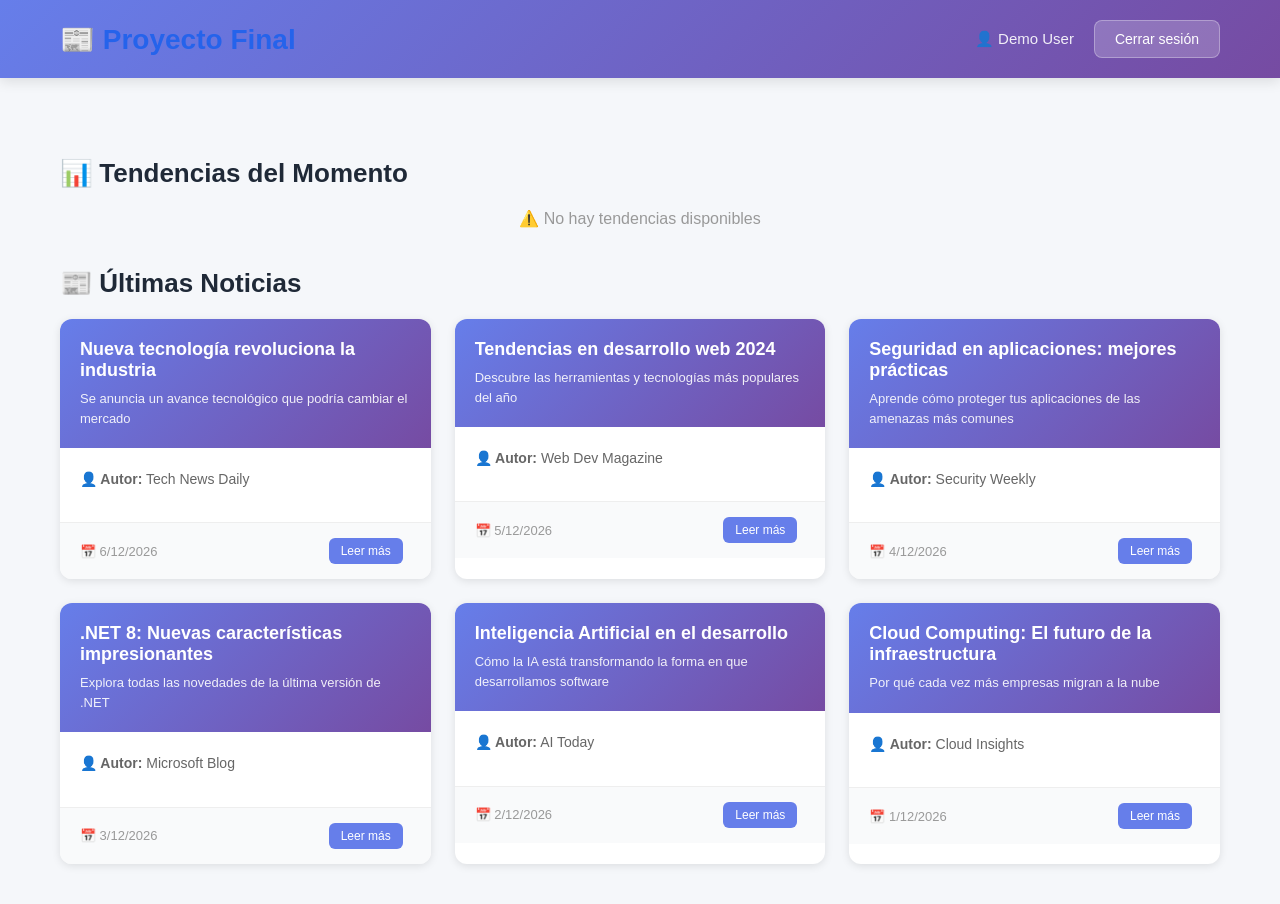
==== commit f855d4f3: "Merge remote-tracking branch 'origin/main': integrar rediseño de Jostin con bug fixes Jostin subio u" ====
--- a/Proyecto_Final/Proyecto_Final/wwwroot/index.html
+++ b/Proyecto_Final/Proyecto_Final/wwwroot/index.html
@@ -2,133 +2,552 @@
 <html lang="es">
 
 <head>
-
-<meta charset="UTF-8">
-
-<meta name="viewport" content="width=device-width,initial-scale=1.0">
-
-<title>Noticias</title>
-
-<link rel="stylesheet" href="css/style.css">
-
+    <meta charset="UTF-8">
+    <meta name="viewport" content="width=device-width, initial-scale=1.0">
+    <title>Noticias - Proyecto Final</title>
+    <link rel="stylesheet" href="css/style.css">
+    <style>
+        * {
+            margin: 0;
+            padding: 0;
+            box-sizing: border-box;
+        }
+
+        body {
+            font-family: 'Segoe UI', Tahoma, Geneva, Verdana, sans-serif;
+            background: #f5f7fa;
+            color: #333;
+        }
+
+        header {
+            background: linear-gradient(135deg, #667eea 0%, #764ba2 100%);
+            color: white;
+            padding: 20px 0;
+            box-shadow: 0 4px 12px rgba(0, 0, 0, 0.1);
+            position: sticky;
+            top: 0;
+            z-index: 100;
+        }
+
+        nav {
+            max-width: 1200px;
+            margin: 0 auto;
+            display: flex;
+            justify-content: space-between;
+            align-items: center;
+            padding: 0 20px;
+        }
+
+        nav h1 {
+            font-size: 28px;
+            font-weight: 700;
+        }
+
+        nav > div {
+            display: flex;
+            align-items: center;
+            gap: 20px;
+        }
+
+        #usuario {
+            font-size: 15px;
+            opacity: 0.9;
+        }
+
+        #logout {
+            background: rgba(255, 255, 255, 0.2);
+            border: 1px solid rgba(255, 255, 255, 0.3);
+            color: white;
+            padding: 10px 20px;
+            border-radius: 8px;
+            cursor: pointer;
+            font-size: 14px;
+            transition: all 0.3s ease;
+        }
+
+        #logout:hover {
+            background: rgba(255, 255, 255, 0.3);
+        }
+
+        .container {
+            max-width: 1200px;
+            margin: 0 auto;
+            padding: 40px 20px;
+        }
+
+        .admin-section {
+            background: white;
+            padding: 30px;
+            border-radius: 12px;
+            margin-bottom: 40px;
+            box-shadow: 0 2px 8px rgba(0, 0, 0, 0.1);
+        }
+
+        .admin-section h2 {
+            margin-bottom: 20px;
+            color: #667eea;
+            font-size: 22px;
+        }
+
+        .form-group {
+            margin-bottom: 15px;
+        }
+
+        .form-group input,
+        .form-group label {
+            display: block;
+            width: 100%;
+            padding: 12px;
+            border: 1px solid #ddd;
+            border-radius: 8px;
+            font-size: 14px;
+        }
+
+        .form-group input {
+            margin-bottom: 10px;
+        }
+
+        .form-group label {
+            display: flex;
+            align-items: center;
+            gap: 10px;
+            padding: 0;
+            cursor: pointer;
+        }
+
+        .form-group input[type="checkbox"] {
+            width: auto;
+            margin: 0;
+        }
+
+        #btnFuente {
+            background: linear-gradient(135deg, #667eea 0%, #764ba2 100%);
+            color: white;
+            padding: 12px 30px;
+            border: none;
+            border-radius: 8px;
+            cursor: pointer;
+            font-size: 15px;
+            font-weight: 600;
+            transition: all 0.3s ease;
+            width: 100%;
+        }
+
+        #btnFuente:hover {
+            transform: translateY(-2px);
+            box-shadow: 0 5px 15px rgba(102, 126, 234, 0.3);
+        }
+
+        #btnConfig {
+            display: inline-block;
+            background: #667eea;
+            color: white;
+            padding: 12px 30px;
+            border-radius: 8px;
+            text-decoration: none;
+            font-weight: 600;
+            transition: all 0.3s ease;
+            margin-top: 20px;
+        }
+
+        #btnConfig:hover {
+            background: #764ba2;
+            transform: translateY(-2px);
+        }
+
+        .users-section {
+            margin-top: 30px;
+            padding-top: 30px;
+            border-top: 2px solid #eee;
+        }
+
+        .users-section h3 {
+            margin-bottom: 20px;
+            color: #1f2937;
+            font-size: 18px;
+        }
+
+        .users-dropdown {
+            display: flex;
+            gap: 10px;
+            flex-wrap: wrap;
+            align-items: center;
+        }
+
+        .users-dropdown select {
+            flex: 1;
+            min-width: 250px;
+            padding: 12px;
+            border: 2px solid #ddd;
+            border-radius: 8px;
+            font-size: 14px;
+            background: white;
+            cursor: pointer;
+            transition: all 0.3s ease;
+        }
+
+        .users-dropdown select:hover {
+            border-color: #667eea;
+        }
+
+        .users-dropdown select:focus {
+            outline: none;
+            border-color: #667eea;
+            box-shadow: 0 0 0 4px rgba(102, 126, 234, 0.1);
+        }
+
+        .users-list {
+            margin-top: 20px;
+            display: grid;
+            grid-template-columns: repeat(auto-fill, minmax(300px, 1fr));
+            gap: 15px;
+        }
+
+        .user-card {
+            background: linear-gradient(135deg, #f3f4f6 0%, #e5e7eb 100%);
+            padding: 15px;
+            border-radius: 8px;
+            border-left: 4px solid #667eea;
+            transition: all 0.3s ease;
+        }
+
+        .user-card:hover {
+            box-shadow: 0 4px 12px rgba(0, 0, 0, 0.1);
+            transform: translateY(-2px);
+        }
+
+        .user-name {
+            font-weight: 600;
+            color: #1f2937;
+            font-size: 15px;
+            margin-bottom: 5px;
+        }
+
+        .user-email {
+            color: #6b7280;
+            font-size: 13px;
+            margin-bottom: 10px;
+        }
+
+        .user-roles {
+            display: flex;
+            gap: 8px;
+            flex-wrap: wrap;
+            margin-bottom: 12px;
+        }
+
+        .role-badge {
+            display: inline-block;
+            background: #667eea;
+            color: white;
+            padding: 4px 10px;
+            border-radius: 20px;
+            font-size: 12px;
+            font-weight: 600;
+        }
+
+        .role-badge.admin {
+            background: #dc2626;
+        }
+
+        .role-badge.editor {
+            background: #f59e0b;
+        }
+
+        .role-badge.user {
+            background: #10b981;
+        }
+
+        .user-actions {
+            display: flex;
+            gap: 8px;
+        }
+
+        .btn-small {
+            flex: 1;
+            padding: 8px 12px;
+            border: none;
+            border-radius: 6px;
+            font-size: 12px;
+            font-weight: 600;
+            cursor: pointer;
+            transition: all 0.3s ease;
+        }
+
+        .btn-assign {
+            background: #10b981;
+            color: white;
+        }
+
+        .btn-assign:hover {
+            background: #059669;
+            transform: translateY(-1px);
+        }
+
+        .btn-remove {
+            background: #ef4444;
+            color: white;
+        }
+
+        .btn-remove:hover {
+            background: #dc2626;
+            transform: translateY(-1px);
+        }
+
+        hr {
+            margin: 30px 0;
+            border: none;
+            border-top: 1px solid #eee;
+        }
+
+        .items-section {
+            margin-top: 40px;
+        }
+
+        .items-section h2 {
+            margin-bottom: 20px;
+            color: #1f2937;
+            font-size: 26px;
+        }
+
+        .items-grid {
+            display: grid;
+            grid-template-columns: repeat(auto-fill, minmax(320px, 1fr));
+            gap: 24px;
+        }
+
+        .item-card {
+            background: white;
+            border-radius: 12px;
+            overflow: hidden;
+            box-shadow: 0 2px 8px rgba(0, 0, 0, 0.1);
+            transition: all 0.3s ease;
+            cursor: pointer;
+        }
+
+        .item-card:hover {
+            transform: translateY(-4px);
+            box-shadow: 0 8px 20px rgba(0, 0, 0, 0.15);
+        }
+
+        .item-header {
+            background: linear-gradient(135deg, #667eea 0%, #764ba2 100%);
+            padding: 20px;
+            color: white;
+        }
+
+        .item-header h3 {
+            font-size: 18px;
+            margin-bottom: 8px;
+        }
+
+        .item-header p {
+            font-size: 13px;
+            opacity: 0.9;
+            line-height: 1.5;
+        }
+
+        .item-body {
+            padding: 20px;
+        }
+
+        .item-body p {
+            font-size: 14px;
+            line-height: 1.6;
+            color: #666;
+            margin-bottom: 12px;
+        }
+
+        .item-footer {
+            display: flex;
+            justify-content: space-between;
+            align-items: center;
+            padding: 15px 20px;
+            border-top: 1px solid #eee;
+            background: #f9fafb;
+            font-size: 13px;
+            color: #999;
+        }
+
+        .empty-state {
+            text-align: center;
+            padding: 60px 20px;
+            color: #999;
+        }
+
+        .empty-state p {
+            font-size: 16px;
+            margin-bottom: 10px;
+        }
+
+        .back-to-login {
+            display: inline-block;
+            margin-top: 20px;
+            background: #667eea;
+            color: white;
+            padding: 10px 20px;
+            border-radius: 8px;
+            text-decoration: none;
+            font-size: 14px;
+            transition: all 0.3s ease;
+        }
+
+        .back-to-login:hover {
+            background: #764ba2;
+        }
+
+        .trending-grid {
+            display: grid;
+            grid-template-columns: repeat(auto-fill, minmax(200px, 1fr));
+            gap: 16px;
+            margin-bottom: 40px;
+        }
+
+        .trending-card {
+            background: linear-gradient(135deg, #667eea 0%, #764ba2 100%);
+            color: white;
+            padding: 20px;
+            border-radius: 12px;
+            box-shadow: 0 2px 8px rgba(0, 0, 0, 0.1);
+            transition: all 0.3s ease;
+            text-align: center;
+        }
+
+        .trending-card:hover {
+            transform: translateY(-4px);
+            box-shadow: 0 8px 20px rgba(102, 126, 234, 0.3);
+        }
+
+        .trending-keyword {
+            font-size: 18px;
+            font-weight: 700;
+            margin-bottom: 12px;
+        }
+
+        .trending-count {
+            font-size: 28px;
+            font-weight: 700;
+            margin-bottom: 8px;
+        }
+
+        .trending-sentiment {
+            font-size: 12px;
+            opacity: 0.9;
+            padding-top: 12px;
+            border-top: 1px solid rgba(255, 255, 255, 0.2);
+        }
+
+        .sentiment-positive {
+            color: #4ade80;
+        }
+
+        .sentiment-neutral {
+            color: #fbbf24;
+        }
+
+        .sentiment-negative {
+            color: #f87171;
+        }
+
+        @media (max-width: 768px) {
+            nav {
+                flex-direction: column;
+                gap: 15px;
+            }
+
+            .items-grid {
+                grid-template-columns: 1fr;
+            }
+
+            .trending-grid {
+                grid-template-columns: repeat(2, 1fr);
+            }
+
+            .admin-section {
+                padding: 20px;
+            }
+        }
+    </style>
 </head>
 
 <body>
-
-<header>
-
-<nav>
-
-<h1>Proyecto Final</h1>
-
-<div>
-
-<span id="usuario"></span>
-
-<button id="logout">
-
-Cerrar sesión
-
-</button>
-
-</div>
-
-</nav>
-
-</header>
-
-<div id="adminPanel" style="display:none;">
-
-<h2>Agregar Fuente</h2>
-
-<input id="sourceName" placeholder="Nombre">
-
-<input id="sourceUrl" placeholder="URL">
-
-<input id="sourceDescription" placeholder="Descripción">
-
-<input id="componentType" placeholder="Component Type">
-
-<label>
-
-<input type="checkbox" id="requiresSecret">
-
-Requiere Secret
-
-</label>
-
-<input id="secretKeyName" placeholder="Secret Key Name">
-
-<button id="btnFuente">
-
-Agregar Fuente
-
-</button>
-
-<hr>
-
-<a href="config.html" id="btnConfig" style="display:none; margin-top:20px;">
-
-⚙️ Ir a Configuración de Admin
-
-</a>
-
-</div>
-
-<div id="items">
-
-</div>
-
-<section id="trendingSection">
-
-<div class="trending-header">
-
-<h2>📊 Tendencias</h2>
-
-<div class="trending-stats">
-
-<span>Noticias analizadas: <strong id="totalItems">0</strong></span>
-
-<span>Palabras clave: <strong id="totalKeywords">0</strong></span>
-
-<span id="status">Cargando...</span>
-
-</div>
-
-<button id="refreshButton">🔄 Actualizar</button>
-
-</div>
-
-<div class="trending-grid">
-
-<div>
-
-<h3>Palabras clave más frecuentes</h3>
-
-<div id="keywordsContainer"></div>
-
-</div>
-
-<div>
-
-<h3>Sentimiento</h3>
-
-<div id="sentimentContainer"></div>
-
-</div>
-
-</div>
-
-</section>
-
-<script src="js/api.js"></script>
-
-<script src="js/auth.js"></script>
-
-<script src="js/landing.js"></script>
-
-<script src="js/trending.js"></script>
-
+    <header>
+        <nav>
+            <h1>📰 Proyecto Final</h1>
+            <div>
+                <span id="usuario">👤 Demo User</span>
+                <button id="logout">Cerrar sesión</button>
+            </div>
+        </nav>
+    </header>
+
+    <div class="container">
+        <div id="adminPanel" class="admin-section" style="display: none;">
+            <h2>⚙️ Agregar Nueva Fuente</h2>
+            
+            <div class="form-group">
+                <input id="sourceName" placeholder="Nombre de la fuente" type="text">
+            </div>
+
+            <div class="form-group">
+                <input id="sourceUrl" placeholder="URL de la fuente" type="url">
+            </div>
+
+            <div class="form-group">
+                <input id="sourceDescription" placeholder="Descripción" type="text">
+            </div>
+
+            <div class="form-group">
+                <input id="componentType" placeholder="Tipo de componente" type="text">
+            </div>
+
+            <div class="form-group">
+                <label>
+                    <input type="checkbox" id="requiresSecret">
+                    Requiere Secret (API Key)
+                </label>
+            </div>
+
+            <div class="form-group">
+                <input id="secretKeyName" placeholder="Nombre de la Secret Key" type="text">
+            </div>
+
+            <button id="btnFuente">➕ Agregar Fuente</button>
+
+            <a href="config.html" id="btnConfig">⚙️ Ir a Configuración de Admin</a>
+
+            <div class="users-section">
+                <h3>👥 Gestión Rápida de Usuarios</h3>
+                <div class="users-dropdown">
+                    <select id="selectUserQuick">
+                        <option value="">-- Selecciona un usuario --</option>
+                    </select>
+                    <button id="btnRefreshUsers" style="padding: 12px 20px; background: #667eea; color: white; border: none; border-radius: 8px; cursor: pointer; font-weight: 600;">
+                        🔄 Actualizar
+                    </button>
+                </div>
+                <div id="usersList" class="users-list"></div>
+            </div>
+        </div>
+
+        <div class="items-section">
+            <h2>📊 Tendencias del Momento</h2>
+            <div id="trendingContainer" class="trending-grid"></div>
+        </div>
+
+        <div class="items-section">
+            <h2>📰 Últimas Noticias</h2>
+            <div id="itemsContainer" class="items-grid"></div>
+        </div>
+
+        <div id="backToLogin" style="display: none; text-align: center; margin-top: 40px;">
+            <a href="login.html" class="back-to-login">← Volver al Login</a>
+        </div>
+    </div>
+
+    <script src="js/api.js"></script>
+    <script src="js/auth.js"></script>
+    <script src="js/landing.js"></script>
 </body>
 
-</html>
+</html>
